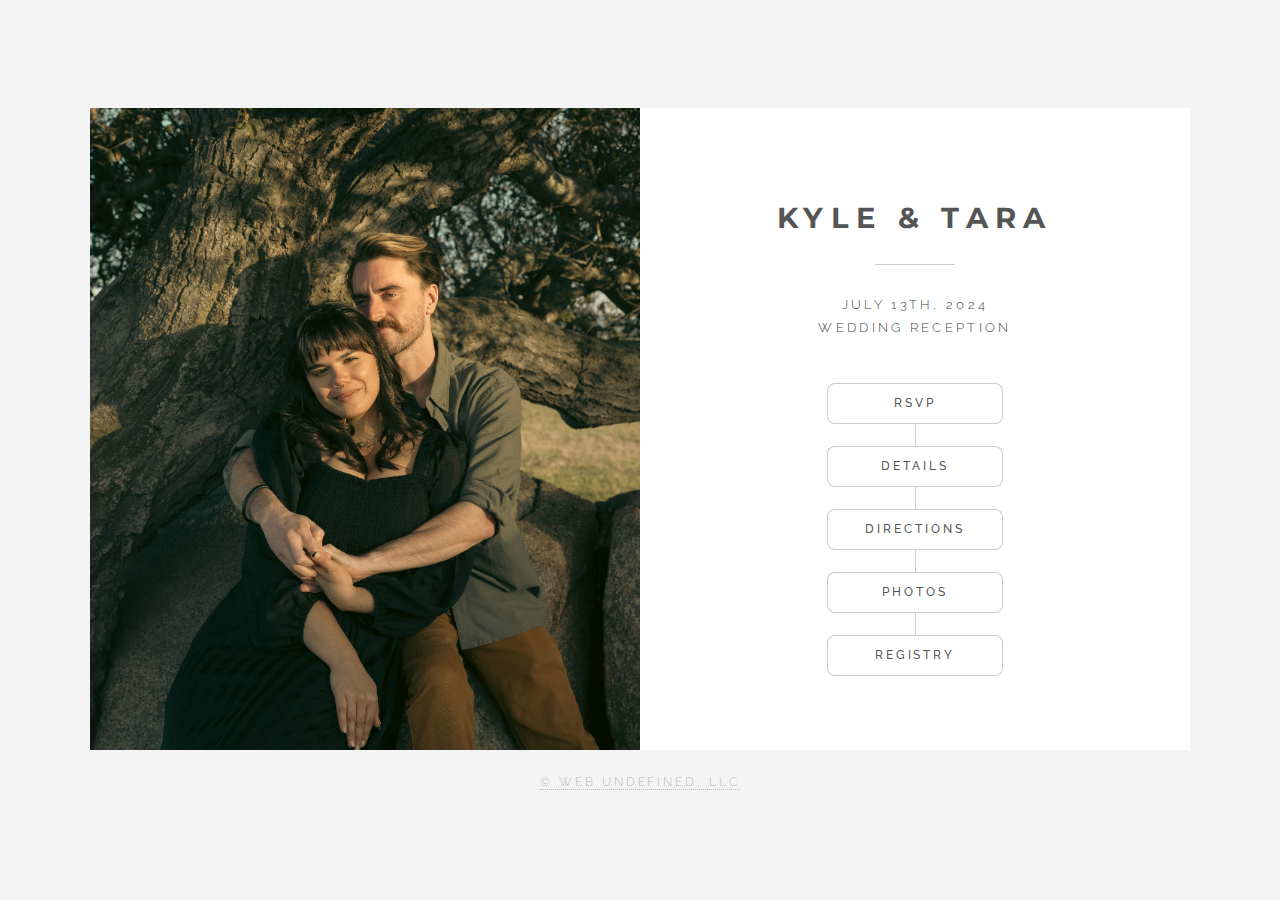
==== index.html @ 2865aa36 "initial commit" ====
<!DOCTYPE HTML>

<html>

<head>
	<title>Kyle & Tara</title>
	<meta charset="utf-8" />
	<meta name="viewport" content="width=device-width, initial-scale=1, user-scalable=no" />
	<link rel="stylesheet" href="assets/css/main.css" />
	<noscript>
		<link rel="stylesheet" href="assets/css/noscript.css" />
	</noscript>
</head>

<body class="is-preload-0 is-preload-1">

	<!-- Wrapper -->
	<div id="wrapper">

		<!-- Home -->
		<article id="home" class="panel special">
			<div class="image">
				<img src="images/Main.jpg" alt="" data-position="center center" />
			</div>
			<div class="content">
				<div class="inner">
					<header>
						<h1>Kyle & Tara</h1>
						<p>July 13th, 2024<br />
							Wedding Reception</p>
					</header>
					<nav id="nav">
						<ul class="actions stacked special animated spinY">
							<li><a href="#rsvp" class="button">RSVP</a></li>
							<li><a href="#details" class="button">Details</a></li>
							<li><a href="#directions" class="button">Directions</a></li>
							<li><a href="#" class="button">Photos</a></li>
							<li><a href="#" class="button">Registry</a></li>
						</ul>
					</nav>
				</div>
			</div>
		</article>

		<!-- RSVP -->
		<article id="rsvp" class="panel secondary">
			<div class="image">
				<img src="images/3.jpg" alt="" data-position="center center" />
			</div>
			<div class="content">
				<ul class="actions animated spinX">
					<li><a href="#" class="button small back">Back</a></li>
				</ul>
				<div class="inner">
					<header>
						<h1>Kyle & Tara</h1>
						<p>July 13th, 2024<br />
							Wedding Reception - RSVP</p>
						<p style="font-size: 10px; font-weight: bold; margin-top: 1em;">Please Note: We are unable to
							accommodate
							additional guests</p>
					</header>
					<div class="inner">
						<form method="post" action="https://formspree.io/f/mbjngvnl">
							<div class="fields">
								<div class="field">
									<label for="name">Name(s)</label>
									<input type="text" name="name" id="name" required />
								</div>
								<div class="field">
									<label for="message">Note (Optional)</label>
									<textarea name="message" id="message" rows="5"></textarea>
								</div>
								<div class="field half">
									<input type="checkbox" id="yes-response" name="yes-response" value="attending">
									<label for="yes-response">Count me in!</label>
								</div>
								<div class="field half">
									<input type="checkbox" id="no-response" name="no-response" value="can't make it">
									<label for="no-response">Can't make it</label>
								</div>
							</div>
							<ul class="actions">
								<li><input type="submit" value="RSVP" /></li>
							</ul>
						</form>
					</div>
				</div>
			</div>
		</article>

		<script>
			const yesCheckbox = document.getElementById('yes-response');
			const noCheckbox = document.getElementById('no-response');

			yesCheckbox.addEventListener('change', function () {
				if (this.checked) {
					noCheckbox.checked = false;
				}
			});

			noCheckbox.addEventListener('change', function () {
				if (this.checked) {
					yesCheckbox.checked = false;
				}
			});
		</script>

		<!-- Details -->
		<article id="details" class="panel secondary">
			<div class="image">
				<img src="images/1.jpg" alt="" data-position="center center" />
			</div>
			<div class="content">
				<ul class="actions animated spinX">
					<li><a href="#" class="button small back">Back</a></li>
				</ul>
				<div class="inner">
					<header>
						<h2>Details</h2>
						<p>Saturday July 13th, 2024<br />
							5:00PM - 9:00PM<br />
							<a href="https://www.huntinghousehopyard.com/">Huntinghouse
								Hopyard</a>
						</p>
					</header>
					<p>We decided to have a private and intimate ceremony near our home in San Diego. We are thrilled to
						celebrate our marriage with you all at the hopyard.</p>
					<p>
						At our wedding reception, cocktail attire sets the scene for an evening of
						love and laughter! Expect delicious food, lively music, and karaoke fun. Please note, our farm
						venue has gravel and sand, so comfortable footwear is advised. Let's make memories under the
						stars!</p>
					<p>Keep in mind this event is adults only!<br />
						<b style="font-weight: bold;">Please</b> carpool if possible as parking is limited!
					</p>
				</div>
			</div>
		</article>

		<!-- Directions -->
		<article id="directions" class="panel secondary">
			<div class="image">
				<img src="images/4.jpg" alt="" data-position="bottom center" />
			</div>
			<div class="content">
				<ul class="actions animated spinX">
					<li><a href="#" class="button small back">Back</a></li>
				</ul>
				<div class="inner">
					<header>
						<h2>Directions</h2>
					</header>
					<p><b style="font-weight: bold;">Please</b> carpool if possible as parking is limited!</p>
					<p><a
							href="https://www.google.com/maps/place/HuntingHouse+HopYard/@41.864098,-71.646672,15z/data=!4m14!1m7!3m6!1s0x89e4397d2019353b:0x70a3b5244d1172cc!2sHuntingHouse+HopYard!8m2!3d41.864098!4d-71.646672!16s%2Fg%2F11h51c80_c!3m5!1s0x89e4397d2019353b:0x70a3b5244d1172cc!8m2!3d41.864098!4d-71.646672!16s%2Fg%2F11h51c80_c?entry=ttu">242
							Huntinghouse Road, North Scituate, RI</a></p>
					<div class="map-responsive">
						<iframe
							src="https://www.google.com/maps/embed?pb=!1m14!1m8!1m3!1d11885.347506163856!2d-71.646672!3d41.864098!3m2!1i1024!2i768!4f13.1!3m3!1m2!1s0x89e4397d2019353b%3A0x70a3b5244d1172cc!2sHuntingHouse%20HopYard!5e0!3m2!1sen!2sus!4v1707537932251!5m2!1sen!2sus"
							width="600" height="450" style="border:0;" allowfullscreen="" loading="lazy"
							referrerpolicy="no-referrer-when-downgrade"></iframe>
					</div>
				</div>
			</div>
		</article>

		<!-- Footer -->
		<footer id="footer">
			<p class="copyright"><a href="https://www.webundefined.com/">&copy; Web Undefined, LLC</a></p>
		</footer>

	</div>

	<!-- Scripts -->
	<script src="assets/js/jquery.min.js"></script>
	<script src="assets/js/browser.min.js"></script>
	<script src="assets/js/breakpoints.min.js"></script>
	<script src="assets/js/util.js"></script>
	<script src="assets/js/main.js"></script>

</body>

</html>
---- assets/css/main.css ----
@import url(fontawesome-all.min.css);
@import url("https://fonts.googleapis.com/css?family=Raleway|Montserrat:700");

html,
body,
div,
span,
applet,
object,
iframe,
h1,
h2,
h3,
h4,
h5,
h6,
p,
blockquote,
pre,
a,
abbr,
acronym,
address,
big,
cite,
code,
del,
dfn,
em,
img,
ins,
kbd,
q,
s,
samp,
small,
strike,
strong,
sub,
sup,
tt,
var,
b,
u,
i,
center,
dl,
dt,
dd,
ol,
ul,
li,
fieldset,
form,
label,
legend,
table,
caption,
tbody,
tfoot,
thead,
tr,
th,
td,
article,
aside,
canvas,
details,
embed,
figure,
figcaption,
footer,
header,
hgroup,
menu,
nav,
output,
ruby,
section,
summary,
time,
mark,
audio,
video {
    margin: 0;
    padding: 0;
    border: 0;
    font-size: 100%;
    font: inherit;
    vertical-align: baseline;
}

article,
aside,
details,
figcaption,
figure,
footer,
header,
hgroup,
menu,
nav,
section {
    display: block;
}

body {
    line-height: 1;
}

ol,
ul {
    list-style: none;
}

blockquote,
q {
    quotes: none;
}

blockquote:before,
blockquote:after,
q:before,
q:after {
    content: "";
    content: none;
}

table {
    border-collapse: collapse;
    border-spacing: 0;
}

body {
    -webkit-text-size-adjust: none;
}

mark {
    background-color: transparent;
    color: inherit;
}

input::-moz-focus-inner {
    border: 0;
    padding: 0;
}

input,
select,
textarea {
    -moz-appearance: none;
    -webkit-appearance: none;
    -ms-appearance: none;
    appearance: none;
}

/* Basic */

@-ms-viewport {
    width: device-width;
}

@media screen and (max-width: 480px) {
    html,
    body {
        min-width: 320px;
    }
}

html {
    box-sizing: border-box;
}

*,
*:before,
*:after {
    box-sizing: inherit;
}

body {
    background: #f4f4f4;
}

body.is-preload-0 *,
body.is-preload-0 *:before,
body.is-preload-0 *:after {
    -moz-animation: none !important;
    -webkit-animation: none !important;
    -ms-animation: none !important;
    animation: none !important;
    -moz-transition: none !important;
    -webkit-transition: none !important;
    -ms-transition: none !important;
    transition: none !important;
}

/* Type */

body,
input,
select,
textarea {
    color: #444;
    font-family: "Raleway", Helvetica, sans-serif;
    font-size: 14pt;
    font-weight: 300;
    line-height: 1.75;
    letter-spacing: 0.05em;
}

@media screen and (max-width: 1680px) {
    body,
    input,
    select,
    textarea {
        font-size: 11pt;
    }
}

@media screen and (max-width: 360px) {
    body,
    input,
    select,
    textarea {
        font-size: 10pt;
    }
}

a {
    -moz-transition: color 0.2s ease, border-bottom-color 0.2s ease;
    -webkit-transition: color 0.2s ease, border-bottom-color 0.2s ease;
    -ms-transition: color 0.2s ease, border-bottom-color 0.2s ease;
    transition: color 0.2s ease, border-bottom-color 0.2s ease;
    text-decoration: none;
    border-bottom: dotted 1px;
    color: inherit;
}

a:hover {
    color: #45d1a9 !important;
    border-bottom-color: transparent;
}

strong,
b {
    color: #555;
    font-weight: 500;
}

em,
i {
    font-style: italic;
}

p {
    margin: 0 0 2em 0;
}

h1,
h2,
h3,
h4,
h5,
h6 {
    color: #555;
    font-family: "Montserrat", sans-serif;
    font-weight: 700;
    line-height: 1.5;
    margin: 0 0 1em 0;
    text-transform: uppercase;
    letter-spacing: 0.25em;
}

h1 a,
h2 a,
h3 a,
h4 a,
h5 a,
h6 a {
    color: inherit;
    text-decoration: none;
}

h1 {
    font-size: 2em;
}

h2 {
    font-size: 1.75em;
}

h3 {
    font-size: 1.25em;
}

h4 {
    font-size: 1em;
}

h5 {
    font-size: 0.9em;
}

h6 {
    font-size: 0.7em;
}

@media screen and (max-width: 736px) {
    h1 {
        font-size: 1.5em;
    }

    h2 {
        font-size: 1.25em;
    }
}

sub {
    font-size: 0.8em;
    position: relative;
    top: 0.5em;
}

sup {
    font-size: 0.8em;
    position: relative;
    top: -0.5em;
}

blockquote {
    border-left: solid 4px #cccccc;
    font-style: italic;
    margin: 0 0 2em 0;
    padding: 0.5em 0 0.5em 2em;
}

code {
    background: rgba(144, 144, 144, 0.075);
    border-radius: 8px;
    border: solid 1px #cccccc;
    font-family: "Courier New", monospace;
    font-size: 0.9em;
    margin: 0 0.25em;
    padding: 0.25em 0.65em;
}

pre {
    -webkit-overflow-scrolling: touch;
    font-family: "Courier New", monospace;
    font-size: 0.9em;
    margin: 0 0 2em 0;
}

pre code {
    display: block;
    line-height: 1.75;
    padding: 1em 1.5em;
    overflow-x: auto;
}

hr {
    border: 0;
    border-bottom: solid 1px #cccccc;
    margin: 2em 0;
}

hr.major {
    margin: 3em 0;
}

.align-left {
    text-align: left;
}

.align-center {
    text-align: center;
}

.align-right {
    text-align: right;
}

/* Section/Article */

section.special,
article.special {
    text-align: center;
}

header {
    margin: 3em 0;
}

header > :first-child {
    margin-bottom: 0;
}

header > :first-child:after {
    content: "";
    display: block;
    background-color: #cccccc;
    height: 1px;
    margin: 1.5rem 0 1.75rem 0;
    width: 5rem;
}

.special header > :first-child:after {
    margin-left: auto;
    margin-right: auto;
}

header p {
    font-size: 0.9em;
    letter-spacing: 0.25em;
    margin-bottom: 0;
    text-transform: uppercase;
}

@media screen and (max-width: 736px) {
    header {
        margin: 2em 0;
    }

    header > :first-child:after {
        margin: 1.25rem 0 1.5rem 0;
    }

    header p {
        font-size: 0.8em;
    }

    header p br {
        display: none;
    }
}

/* Form */

form {
    margin: 0 0 2em 0;
}

form > :last-child {
    margin-bottom: 0;
}

form > .fields {
    display: -moz-flex;
    display: -webkit-flex;
    display: -ms-flex;
    display: flex;
    -moz-flex-wrap: wrap;
    -webkit-flex-wrap: wrap;
    -ms-flex-wrap: wrap;
    flex-wrap: wrap;
    width: calc(100% + 3em);
    margin: -1.5em 0 2em -1.5em;
}

form > .fields > .field {
    -moz-flex-grow: 0;
    -webkit-flex-grow: 0;
    -ms-flex-grow: 0;
    flex-grow: 0;
    -moz-flex-shrink: 0;
    -webkit-flex-shrink: 0;
    -ms-flex-shrink: 0;
    flex-shrink: 0;
    padding: 1.5em 0 0 1.5em;
    width: calc(100% - 1.5em);
}

form > .fields > .field.half {
    width: calc(50% - 0.75em);
}

form > .fields > .field.third {
    width: calc(100% / 3 - 0.5em);
}

form > .fields > .field.quarter {
    width: calc(25% - 0.375em);
}

@media screen and (max-width: 480px) {
    form > .fields {
        width: calc(100% + 3em);
        margin: -1.5em 0 2em -1.5em;
    }

    form > .fields > .field {
        padding: 1.5em 0 0 1.5em;
        width: calc(100% - 1.5em);
    }

    form > .fields > .field.half {
        width: calc(100% - 1.5em);
    }

    form > .fields > .field.third {
        width: calc(100% - 1.5em);
    }

    form > .fields > .field.quarter {
        width: calc(100% - 1.5em);
    }
}

label {
    color: #555;
    display: block;
    font-size: 0.8em;
    font-weight: 500;
    margin: 0 0 1em 0;
    text-transform: uppercase;
    letter-spacing: 0.25em;
}

input[type="text"],
input[type="password"],
input[type="email"],
input[type="tel"],
input[type="search"],
input[type="url"],
select,
textarea {
    -moz-appearance: none;
    -webkit-appearance: none;
    -ms-appearance: none;
    appearance: none;
    background: rgba(144, 144, 144, 0.075);
    border-radius: 8px;
    border: none;
    border: solid 1px #cccccc;
    color: inherit;
    display: block;
    outline: 0;
    padding: 0 1em;
    text-decoration: none;
    width: 100%;
}

input[type="text"]:invalid,
input[type="password"]:invalid,
input[type="email"]:invalid,
input[type="tel"]:invalid,
input[type="search"]:invalid,
input[type="url"]:invalid,
select:invalid,
textarea:invalid {
    box-shadow: none;
}

input[type="text"]:focus,
input[type="password"]:focus,
input[type="email"]:focus,
input[type="tel"]:focus,
input[type="search"]:focus,
input[type="url"]:focus,
select:focus,
textarea:focus {
    border-color: #45d1a9;
    box-shadow: 0 0 0 1px #45d1a9;
}

select {
    background-image: url("data:image/svg+xml;charset=utf8,%3Csvg xmlns='http://www.w3.org/2000/svg' width='40' height='40' preserveAspectRatio='none' viewBox='0 0 40 40'%3E%3Cpath d='M9.4,12.3l10.4,10.4l10.4-10.4c0.2-0.2,0.5-0.4,0.9-0.4c0.3,0,0.6,0.1,0.9,0.4l3.3,3.3c0.2,0.2,0.4,0.5,0.4,0.9 c0,0.4-0.1,0.6-0.4,0.9L20.7,31.9c-0.2,0.2-0.5,0.4-0.9,0.4c-0.3,0-0.6-0.1-0.9-0.4L4.3,17.3c-0.2-0.2-0.4-0.5-0.4-0.9 c0-0.4,0.1-0.6,0.4-0.9l3.3-3.3c0.2-0.2,0.5-0.4,0.9-0.4S9.1,12.1,9.4,12.3z' fill='%23cccccc' /%3E%3C/svg%3E");
    background-size: 1.25rem;
    background-repeat: no-repeat;
    background-position: calc(100% - 1rem) center;
    height: 2.75em;
    padding-right: 2.75em;
    text-overflow: ellipsis;
}

select:focus::-ms-value {
    background-color: transparent;
}

select::-ms-expand {
    display: none;
}

select option {
    color: #555;
    background: #f4f4f4;
}

input[type="text"],
input[type="password"],
input[type="email"],
input[type="tel"],
input[type="search"],
input[type="url"],
select {
    height: 2.75em;
}

textarea {
    padding: 0.75em 1em;
}

input[type="checkbox"],
input[type="radio"] {
    -moz-appearance: none;
    -webkit-appearance: none;
    -ms-appearance: none;
    appearance: none;
    display: block;
    float: left;
    margin-right: -2em;
    opacity: 0;
    width: 1em;
    z-index: -1;
}

input[type="checkbox"] + label,
input[type="radio"] + label {
    text-decoration: none;
    color: #444;
    cursor: pointer;
    display: inline-block;
    font-size: 0.8em;
    font-weight: 300;
    margin: 0 0 0.5em 0;
    padding-left: 2.9em;
    padding-right: 0.75em;
    position: relative;
}

input[type="checkbox"] + label:before,
input[type="radio"] + label:before {
    -moz-osx-font-smoothing: grayscale;
    -webkit-font-smoothing: antialiased;
    display: inline-block;
    font-style: normal;
    font-variant: normal;
    text-rendering: auto;
    line-height: 1;
    text-transform: none !important;
    font-family: "Font Awesome 5 Free";
    font-weight: 900;
}

input[type="checkbox"] + label:before,
input[type="radio"] + label:before {
    background: rgba(144, 144, 144, 0.075);
    border-radius: 8px;
    border: solid 1px #cccccc;
    content: "";
    display: inline-block;
    height: 1.65em;
    left: 0;
    line-height: 1.58125em;
    position: absolute;
    text-align: center;
    top: 0;
    width: 1.65em;
    font-size: 1em;
    letter-spacing: 0;
}

input[type="checkbox"]:checked + label:before,
input[type="radio"]:checked + label:before {
    background: #555;
    border-color: #555;
    color: #ffffff;
    content: "\f00c";
}

input[type="checkbox"]:focus + label:before,
input[type="radio"]:focus + label:before {
    border-color: #45d1a9;
    box-shadow: 0 0 0 1px #45d1a9;
}

input[type="checkbox"] + label:before {
    border-radius: 4px;
}

input[type="radio"] + label:before {
    border-radius: 100%;
}

::-webkit-input-placeholder {
    color: #bbb !important;
    opacity: 1;
}

:-moz-placeholder {
    color: #bbb !important;
    opacity: 1;
}

::-moz-placeholder {
    color: #bbb !important;
    opacity: 1;
}

:-ms-input-placeholder {
    color: #bbb !important;
    opacity: 1;
}

.formerize-placeholder {
    color: #bbb !important;
    opacity: 1;
}

/* Box */

.box {
    border-radius: 8px;
    border: solid 1px #cccccc;
    margin-bottom: 2em;
    padding: 1.5em;
}

.box > :last-child,
.box > :last-child > :last-child,
.box > :last-child > :last-child > :last-child {
    margin-bottom: 0;
}

.box.alt {
    border: 0;
    border-radius: 0;
    padding: 0;
}

/* Icon */

.icon {
    text-decoration: none;
    border-bottom: none;
    position: relative;
}

.icon:before {
    -moz-osx-font-smoothing: grayscale;
    -webkit-font-smoothing: antialiased;
    display: inline-block;
    font-style: normal;
    font-variant: normal;
    text-rendering: auto;
    line-height: 1;
    text-transform: none !important;
    font-family: "Font Awesome 5 Free";
    font-weight: 400;
}

.icon.solid:before {
    font-weight: 900;
}

.icon.brands:before {
    font-family: "Font Awesome 5 Brands";
}

.icon > .label {
    display: none;
}

/* Image */

.image {
    border-radius: 8px;
    border: 0;
    display: inline-block;
    position: relative;
}

.image img {
    border-radius: 8px;
    display: block;
}

.image.left,
.image.right {
    max-width: 40%;
}

.image.left img,
.image.right img {
    width: 100%;
}

.image.left {
    float: left;
    padding: 0 1.5em 1em 0;
    top: 0.25em;
}

.image.right {
    float: right;
    padding: 0 0 1em 1.5em;
    top: 0.25em;
}

.image.fit {
    display: block;
    margin: 0 0 2em 0;
    width: 100%;
}

.image.fit img {
    width: 100%;
}

.image.main {
    display: block;
    margin: 0 0 3em 0;
    width: 100%;
}

.image.main img {
    width: 100%;
}

/* List */

ol {
    list-style: decimal;
    margin: 0 0 2em 0;
    padding-left: 1.25em;
}

ol li {
    padding-left: 0.25em;
}

ul {
    list-style: disc;
    margin: 0 0 2em 0;
    padding-left: 1em;
}

ul li {
    padding-left: 0.5em;
}

ul.alt {
    list-style: none;
    padding-left: 0;
}

ul.alt li {
    border-top: solid 1px #cccccc;
    padding: 0.5em 0;
}

ul.alt li:first-child {
    border-top: 0;
    padding-top: 0;
}

dl {
    margin: 0 0 2em 0;
}

dl dt {
    display: block;
    font-weight: 500;
    margin: 0 0 1em 0;
}

dl dd {
    margin-left: 2em;
}

/* Actions */

ul.actions {
    cursor: default;
    list-style: none;
    margin-left: -1em;
    margin-top: -1em;
    padding-left: 0;
}

ul.actions li {
    display: inline-block;
    margin: 1em 0 0 1em;
    padding-left: 0;
    vertical-align: middle;
}

ul.actions li:last-child {
    padding-right: 0;
}

ul.actions.stacked {
    margin-top: 0;
    margin-left: 0;
}

ul.actions.stacked li {
    display: block;
    margin: 0;
    padding: 1.5em 0 0 0;
    position: relative;
}

ul.actions.stacked li:first-child {
    padding-top: 0;
}

ul.actions.stacked li > * {
    margin-bottom: 0;
}

ul.actions.stacked li > .button {
    min-width: 15em;
}

ul.actions.stacked.special li:after {
    background-color: #cccccc;
    content: "";
    display: block;
    height: 1.5em;
    left: 50%;
    position: absolute;
    top: 100%;
    width: 1px;
}

ul.actions.stacked.special li:last-child:after {
    display: none;
}

@media screen and (max-width: 736px) {
    ul.actions.stacked.special li {
        padding: 1em 0 0 0;
    }

    ul.actions.stacked.special li:after {
        height: 1em;
    }
}

ul.actions.animated.spinY li {
    -moz-perspective: 1000px;
    -webkit-perspective: 1000px;
    -ms-perspective: 1000px;
    perspective: 1000px;
}

ul.actions.animated.spinY li a {
    -moz-transition: background-color 0.2s ease, box-shadow 0.2s ease,
        color 0.2s ease, -moz-transform 0.5s ease-in;
    -webkit-transition: background-color 0.2s ease, box-shadow 0.2s ease,
        color 0.2s ease, -webkit-transform 0.5s ease-in;
    -ms-transition: background-color 0.2s ease, box-shadow 0.2s ease,
        color 0.2s ease, -ms-transform 0.5s ease-in;
    transition: background-color 0.2s ease, box-shadow 0.2s ease,
        color 0.2s ease, transform 0.5s ease-in;
}

ul.actions.animated.spinY li a.active {
    -moz-transform: rotateY(480deg);
    -webkit-transform: rotateY(480deg);
    -ms-transform: rotateY(480deg);
    transform: rotateY(480deg);
}

ul.actions.animated.spinX li {
    -moz-perspective: 1000px;
    -webkit-perspective: 1000px;
    -ms-perspective: 1000px;
    perspective: 1000px;
}

ul.actions.animated.spinX li a {
    -moz-transition: background-color 0.2s ease, box-shadow 0.2s ease,
        color 0.2s ease, -moz-transform 0.5s ease-in;
    -webkit-transition: background-color 0.2s ease, box-shadow 0.2s ease,
        color 0.2s ease, -webkit-transform 0.5s ease-in;
    -ms-transition: background-color 0.2s ease, box-shadow 0.2s ease,
        color 0.2s ease, -ms-transform 0.5s ease-in;
    transition: background-color 0.2s ease, box-shadow 0.2s ease,
        color 0.2s ease, transform 0.5s ease-in;
}

ul.actions.animated.spinX li a.active {
    -moz-transform: rotateX(480deg);
    -webkit-transform: rotateX(480deg);
    -ms-transform: rotateX(480deg);
    transform: rotateX(480deg);
}

/* Icons */

ul.icons {
    cursor: default;
    list-style: none;
    padding-left: 0;
}

ul.icons li {
    display: inline-block;
    padding-left: 0;
}

ul.icons li .icon {
    display: inline-block;
    width: 2.5em;
    height: 2.5em;
    line-height: 2.5em;
    text-align: center;
}

ul.icons li .icon:before {
    font-size: 1.25rem;
}

/* Table */

.table-wrapper {
    -webkit-overflow-scrolling: touch;
    overflow-x: auto;
}

table {
    margin: 0 0 2em 0;
    width: 100%;
}

table tbody tr {
    border: solid 1px #cccccc;
    border-left: 0;
    border-right: 0;
}

table tbody tr:nth-child(2n + 1) {
    background-color: rgba(144, 144, 144, 0.075);
}

table td {
    padding: 0.75em 0.75em;
}

table th {
    color: #555;
    font-size: 0.9em;
    font-weight: 500;
    padding: 0 0.75em 0.75em 0.75em;
    text-align: left;
}

table thead {
    border-bottom: solid 2px #cccccc;
}

table tfoot {
    border-top: solid 2px #cccccc;
}

table.alt {
    border-collapse: separate;
}

table.alt tbody tr td {
    border: solid 1px #cccccc;
    border-left-width: 0;
    border-top-width: 0;
}

table.alt tbody tr td:first-child {
    border-left-width: 1px;
}

table.alt tbody tr:first-child td {
    border-top-width: 1px;
}

table.alt thead {
    border-bottom: 0;
}

table.alt tfoot {
    border-top: 0;
}

/* Button */

input[type="submit"],
input[type="reset"],
input[type="button"],
button,
.button {
    -moz-appearance: none;
    -webkit-appearance: none;
    -ms-appearance: none;
    appearance: none;
    -moz-transition: background-color 0.2s ease, box-shadow 0.2s ease,
        color 0.2s ease;
    -webkit-transition: background-color 0.2s ease, box-shadow 0.2s ease,
        color 0.2s ease;
    -ms-transition: background-color 0.2s ease, box-shadow 0.2s ease,
        color 0.2s ease;
    transition: background-color 0.2s ease, box-shadow 0.2s ease,
        color 0.2s ease;
    -webkit-tap-highlight-color: rgba(255, 255, 255, 0);
    background-color: transparent;
    border-radius: 8px;
    border: 0;
    box-shadow: inset 0 0 0 1px #cccccc;
    color: #555 !important;
    cursor: pointer;
    display: inline-block;
    font-size: 0.8em;
    font-weight: 500;
    height: 3.5em;
    letter-spacing: 0.25em;
    line-height: 3.5em;
    padding: 0 2em;
    position: relative;
    text-align: center;
    text-decoration: none;
    text-transform: uppercase;
    white-space: nowrap;
}

input[type="submit"].icon:before,
input[type="reset"].icon:before,
input[type="button"].icon:before,
button.icon:before,
.button.icon:before {
    margin-right: 0.5em;
}

input[type="submit"].back,
input[type="reset"].back,
input[type="button"].back,
button.back,
.button.back {
    padding-left: 4.75em;
}

input[type="submit"].back:before,
input[type="reset"].back:before,
input[type="button"].back:before,
button.back:before,
.button.back:before {
    -moz-transition: opacity 0.2s ease;
    -webkit-transition: opacity 0.2s ease;
    -ms-transition: opacity 0.2s ease;
    transition: opacity 0.2s ease;
    background-image: url("data:image/svg+xml;charset=utf8,%3Csvg xmlns='http://www.w3.org/2000/svg' xmlns:xlink='http://www.w3.org/1999/xlink' width='112px' height='96px' viewBox='0 0 112 96' zoomAndPan='disable'%3E%3Cstyle%3Eline %7B stroke: %23cccccc%3B stroke-width: 4px %7D%3C/style%3E%3Cline x1='0' y1='46' x2='112' y2='46' /%3E%3Cline x1='24' y1='22' x2='0' y2='46' /%3E%3Cline x1='24' y1='70' x2='0' y2='46' /%3E%3C/svg%3E");
    background-position: center;
    background-repeat: no-repeat;
    background-size: contain;
    content: "";
    display: inline-block;
    height: inherit;
    left: 2em;
    opacity: 1;
    position: absolute;
    top: 0;
    vertical-align: middle;
    width: 2em;
}

input[type="submit"].back:after,
input[type="reset"].back:after,
input[type="button"].back:after,
button.back:after,
.button.back:after {
    -moz-transition: opacity 0.2s ease;
    -webkit-transition: opacity 0.2s ease;
    -ms-transition: opacity 0.2s ease;
    transition: opacity 0.2s ease;
    background-image: url("data:image/svg+xml;charset=utf8,%3Csvg xmlns='http://www.w3.org/2000/svg' xmlns:xlink='http://www.w3.org/1999/xlink' width='112px' height='96px' viewBox='0 0 112 96' zoomAndPan='disable'%3E%3Cstyle%3Eline %7B stroke: %2345d1a9%3B stroke-width: 4px %7D%3C/style%3E%3Cline x1='0' y1='46' x2='112' y2='46' /%3E%3Cline x1='24' y1='22' x2='0' y2='46' /%3E%3Cline x1='24' y1='70' x2='0' y2='46' /%3E%3C/svg%3E");
    background-position: center;
    background-repeat: no-repeat;
    background-size: contain;
    content: "";
    display: inline-block;
    height: inherit;
    left: 2em;
    opacity: 0;
    position: absolute;
    top: 0;
    vertical-align: middle;
    width: 2em;
}

input[type="submit"].back:hover:before,
input[type="submit"].back.active:before,
input[type="reset"].back:hover:before,
input[type="reset"].back.active:before,
input[type="button"].back:hover:before,
input[type="button"].back.active:before,
button.back:hover:before,
button.back.active:before,
.button.back:hover:before,
.button.back.active:before {
    opacity: 0;
}

input[type="submit"].back:hover:after,
input[type="submit"].back.active:after,
input[type="reset"].back:hover:after,
input[type="reset"].back.active:after,
input[type="button"].back:hover:after,
input[type="button"].back.active:after,
button.back:hover:after,
button.back.active:after,
.button.back:hover:after,
.button.back.active:after {
    opacity: 1;
}

input[type="submit"].fit,
input[type="reset"].fit,
input[type="button"].fit,
button.fit,
.button.fit {
    width: 100%;
}

input[type="submit"].small,
input[type="reset"].small,
input[type="button"].small,
button.small,
.button.small {
    font-size: 0.7em;
}

input[type="submit"].large,
input[type="reset"].large,
input[type="button"].large,
button.large,
.button.large {
    font-size: 1em;
}

input[type="submit"]:hover,
input[type="submit"].active,
input[type="reset"]:hover,
input[type="reset"].active,
input[type="button"]:hover,
input[type="button"].active,
button:hover,
button.active,
.button:hover,
.button.active {
    box-shadow: inset 0 0 0 1px #45d1a9;
    color: #45d1a9 !important;
}

input[type="submit"]:active,
input[type="submit"].active,
input[type="reset"]:active,
input[type="reset"].active,
input[type="button"]:active,
input[type="button"].active,
button:active,
button.active,
.button:active,
.button.active {
    background-color: rgba(69, 209, 169, 0.05);
}

input[type="submit"].primary,
input[type="reset"].primary,
input[type="button"].primary,
button.primary,
.button.primary {
    box-shadow: none;
    background-color: #555;
    color: #f4f4f4 !important;
}

input[type="submit"].primary:hover,
input[type="reset"].primary:hover,
input[type="button"].primary:hover,
button.primary:hover,
.button.primary:hover {
    background-color: #45d1a9;
}

input[type="submit"].primary:active,
input[type="reset"].primary:active,
input[type="button"].primary:active,
button.primary:active,
.button.primary:active {
    background-color: #2db68f;
}

input[type="submit"].disabled,
input[type="submit"]:disabled,
input[type="reset"].disabled,
input[type="reset"]:disabled,
input[type="button"].disabled,
input[type="button"]:disabled,
button.disabled,
button:disabled,
.button.disabled,
.button:disabled {
    pointer-events: none;
    cursor: default;
    opacity: 0.25;
}

/* Wrapper */

#wrapper {
    display: -moz-flex;
    display: -webkit-flex;
    display: -ms-flex;
    display: flex;
    -moz-align-items: center;
    -webkit-align-items: center;
    -ms-align-items: center;
    align-items: center;
    -moz-flex-direction: column;
    -webkit-flex-direction: column;
    -ms-flex-direction: column;
    flex-direction: column;
    -moz-justify-content: center;
    -webkit-justify-content: center;
    -ms-justify-content: center;
    justify-content: center;
    -moz-perspective: 1000px;
    -webkit-perspective: 1000px;
    -ms-perspective: 1000px;
    perspective: 1000px;
    min-height: 100vh;
    padding: 3em;
    width: 100%;
}

@media screen and (max-width: 1280px) {
    #wrapper {
        padding: 1.5em;
    }
}

@media screen and (max-width: 980px) {
    #wrapper {
        padding: 2em;
    }
}

@media screen and (max-width: 736px) {
    #wrapper {
        padding: 1em;
    }
}

/* Panel */

.panel {
    display: -moz-flex;
    display: -webkit-flex;
    display: -ms-flex;
    display: flex;
    -moz-align-items: -moz-stretch;
    -webkit-align-items: -webkit-stretch;
    -ms-align-items: -ms-stretch;
    align-items: stretch;
    -moz-justify-content: center;
    -webkit-justify-content: center;
    -ms-justify-content: center;
    justify-content: center;
    -moz-transition: opacity 0.5s ease, -moz-transform 0.5s ease;
    -webkit-transition: opacity 0.5s ease, -webkit-transform 0.5s ease;
    -ms-transition: opacity 0.5s ease, -ms-transform 0.5s ease;
    transition: opacity 0.5s ease, transform 0.5s ease;
    max-width: calc(100vw - 6em);
    width: 86em;
}

.panel > .image {
    -moz-transition: -moz-transform 0.5s ease;
    -webkit-transition: -webkit-transform 0.5s ease;
    -ms-transition: -ms-transform 0.5s ease;
    transition: transform 0.5s ease;
    background-color: #777;
    background-position: center;
    background-repeat: no-repeat;
    background-size: cover;
    border-radius: 0;
    min-height: 50em;
    width: 50%;
    z-index: 1;
}

.panel > .image img {
    border-radius: 0;
    display: block;
    height: 100%;
    object-fit: cover;
    object-position: center;
    width: 100%;
}

.panel > .content {
    display: -moz-flex;
    display: -webkit-flex;
    display: -ms-flex;
    display: flex;
    -moz-flex-direction: column;
    -webkit-flex-direction: column;
    -ms-flex-direction: column;
    flex-direction: column;
    -moz-justify-content: center;
    -webkit-justify-content: center;
    -ms-justify-content: center;
    justify-content: center;
    -moz-transition: -moz-transform 0.5s ease;
    -webkit-transition: -webkit-transform 0.5s ease;
    -ms-transition: -ms-transform 0.5s ease;
    transition: transform 0.5s ease;
    background-color: #ffffff;
    padding: 3em;
    width: 50%;
}

.panel.inactive {
    opacity: 0;
}

.panel.inactive > .image {
    -moz-transform: translateY(1em);
    -webkit-transform: translateY(1em);
    -ms-transform: translateY(1em);
    transform: translateY(1em);
}

.panel.inactive > .content {
    -moz-transform: translateY(-1em);
    -webkit-transform: translateY(-1em);
    -ms-transform: translateY(-1em);
    transform: translateY(-1em);
}

.panel.special {
    text-align: center;
}

.panel.special > .content > .inner > :nth-child(n + 2):nth-last-child(n + 2) {
    margin: 3em 0;
}

.panel.special.inactive {
    -moz-transform: translateZ(-2em);
    -webkit-transform: translateZ(-2em);
    -ms-transform: translateZ(-2em);
    transform: translateZ(-2em);
}

.panel.special.inactive > .image {
    -moz-transform: none;
    -webkit-transform: none;
    -ms-transform: none;
    transform: none;
}

.panel.special.inactive > .content {
    -moz-transform: none;
    -webkit-transform: none;
    -ms-transform: none;
    transform: none;
}

.panel.secondary > .content {
    -moz-justify-content: space-between;
    -webkit-justify-content: space-between;
    -ms-justify-content: space-between;
    justify-content: space-between;
}

.panel.secondary > .content > .actions {
    margin-bottom: 0;
}

.panel.secondary > .content:after {
    content: "";
    display: block;
    width: 100%;
}

@media screen and (max-width: 1680px) {
    .panel {
        width: 75em;
    }

    .panel > .image {
        min-height: 45em;
    }
}

@media screen and (max-width: 1280px) {
    .panel {
        max-width: calc(100vw - 3em);
    }

    .panel > .image {
        min-height: 35em;
    }

    .panel > .content {
        padding: 3em 2.5em;
    }
}

@media screen and (max-width: 980px) {
    .panel {
        -moz-flex-direction: column;
        -webkit-flex-direction: column;
        -ms-flex-direction: column;
        flex-direction: column;
    }

    .panel > .image {
        min-height: 60vh;
        width: 100%;
    }

    .panel > .content {
        display: block;
        padding: 3em;
        width: 100%;
    }

    .panel > .content:after {
        display: none;
    }

    .panel.inactive > .image {
        -moz-transform: translateX(1em);
        -webkit-transform: translateX(1em);
        -ms-transform: translateX(1em);
        transform: translateX(1em);
    }

    .panel.inactive > .content {
        -moz-transform: translateX(-1em);
        -webkit-transform: translateX(-1em);
        -ms-transform: translateX(-1em);
        transform: translateX(-1em);
    }
}

@media screen and (max-width: 736px) {
    .panel {
        max-width: calc(100vw - 2em);
        width: 30em;
    }

    .panel > .image {
        min-height: 18em;
        max-height: 30vh;
    }

    .panel > .content {
        padding: 2em;
    }

    .panel.special
        > .content
        > .inner
        > :nth-child(n + 2):nth-last-child(n + 2) {
        margin: 2em 0;
    }
}

@media screen and (max-width: 480px) {
    .panel > .content {
        padding: 2em 1.5em;
    }
}

@media screen and (max-width: 360px) {
    .panel > .image {
        min-height: 15em;
    }
}

body.is-preload-0 .panel {
    opacity: 0;
}

body.is-preload-0 .panel > .image {
    -moz-transform: translateX(4em);
    -webkit-transform: translateX(4em);
    -ms-transform: translateX(4em);
    transform: translateX(4em);
}

body.is-preload-0 .panel > .content {
    -moz-transform: translateX(-4em);
    -webkit-transform: translateX(-4em);
    -ms-transform: translateX(-4em);
    transform: translateX(-4em);
}

@media screen and (max-width: 980px) {
    body.is-preload-0 .panel {
        -moz-transform: translateZ(-2em);
        -webkit-transform: translateZ(-2em);
        -ms-transform: translateZ(-2em);
        transform: translateZ(-2em);
    }

    body.is-preload-0 .panel > .image {
        -moz-transform: none;
        -webkit-transform: none;
        -ms-transform: none;
        transform: none;
    }

    body.is-preload-0 .panel > .content {
        -moz-transform: none;
        -webkit-transform: none;
        -ms-transform: none;
        transform: none;
    }
}

body.is-preload-1 .panel {
    -moz-transition: opacity 2s ease, -moz-transform 0.5s ease;
    -webkit-transition: opacity 2s ease, -webkit-transform 0.5s ease;
    -ms-transition: opacity 2s ease, -ms-transform 0.5s ease;
    transition: opacity 2s ease, transform 0.5s ease;
}

body.is-preload-1 .panel > .image {
    -moz-transition: -moz-transform 1s ease;
    -webkit-transition: -webkit-transform 1s ease;
    -ms-transition: -ms-transform 1s ease;
    transition: transform 1s ease;
}

body.is-preload-1 .panel > .content {
    -moz-transition: -moz-transform 1s ease;
    -webkit-transition: -webkit-transform 1s ease;
    -ms-transition: -ms-transform 1s ease;
    transition: transform 1s ease;
}

/* Footer */

#footer {
    -moz-transition: opacity 0.5s ease;
    -webkit-transition: opacity 0.5s ease;
    -ms-transition: opacity 0.5s ease;
    transition: opacity 0.5s ease;
    margin: 3em 0 0 0;
    opacity: 1;
    text-align: center;
}

#footer .copyright {
    color: #bbb;
    font-size: 0.8em;
    letter-spacing: 0.25em;
    margin-bottom: 0;
    text-transform: uppercase;
}

#footer.inactive {
    opacity: 0;
}

@media screen and (max-width: 1680px) {
    #footer {
        margin: 2em 0 0 0;
    }
}

@media screen and (max-width: 1280px) {
    #footer {
        margin: 1.5em 0 0 0;
    }
}

body.is-preload-0 #footer {
    opacity: 0;
}

.map-responsive {
    overflow: hidden;
    padding-bottom: 56.25%;
    position: relative;
    height: 0;
}

.map-responsive iframe {
    left: 0;
    top: 0;
    height: 100%;
    width: 100%;
    position: absolute;
}
---- assets/css/noscript.css ----
/*
	Indivisible by Pixelarity
	pixelarity.com | hello@pixelarity.com
	License: pixelarity.com/license
*/

/* Panel */

	.panel {
		margin: 0 0 3em 0;
	}

		body.is-preload-0 .panel {
			opacity: 1;
		}

			body.is-preload-0 .panel > .image {
				-moz-transform: none !important;
				-webkit-transform: none !important;
				-ms-transform: none !important;
				transform: none !important;
			}

			body.is-preload-0 .panel > .content {
				-moz-transform: none !important;
				-webkit-transform: none !important;
				-ms-transform: none !important;
				transform: none !important;
			}

/* Footer */

	#footer {
		margin-top: 0;
	}

		body.is-preload-0 #footer {
			opacity: 1;
		}
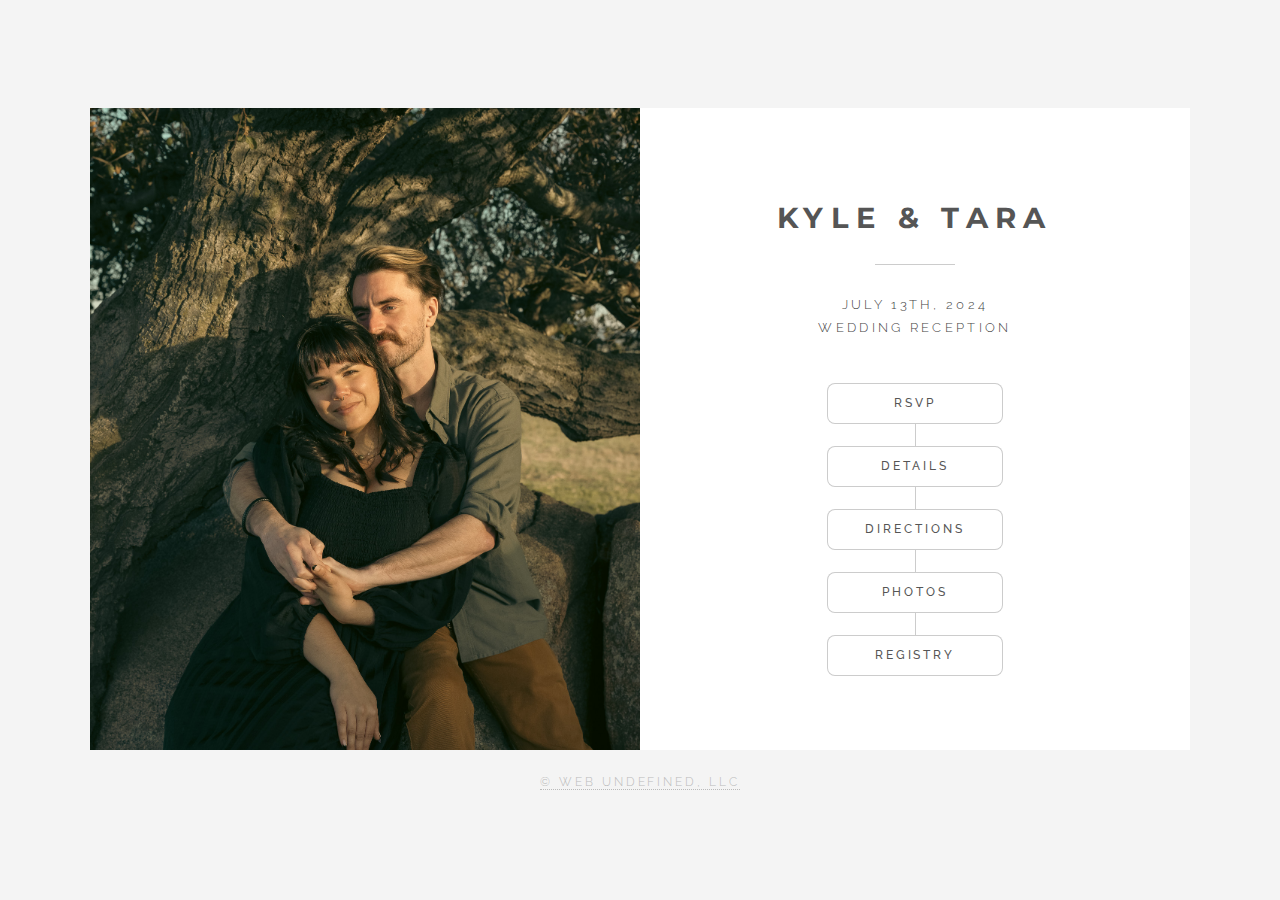
==== commit 2687122e: "photos section" ====
--- a/index.html
+++ b/index.html
@@ -7,6 +7,7 @@
 	<meta charset="utf-8" />
 	<meta name="viewport" content="width=device-width, initial-scale=1, user-scalable=no" />
 	<link rel="stylesheet" href="assets/css/main.css" />
+	<link rel="shortcut icon" type="image/png" href="images/tabIcon.png" />
 	<noscript>
 		<link rel="stylesheet" href="assets/css/noscript.css" />
 	</noscript>
@@ -34,8 +35,9 @@
 							<li><a href="#rsvp" class="button">RSVP</a></li>
 							<li><a href="#details" class="button">Details</a></li>
 							<li><a href="#directions" class="button">Directions</a></li>
-							<li><a href="#" class="button">Photos</a></li>
-							<li><a href="#" class="button">Registry</a></li>
+							<li><a href="photos/index.html" class="button">Photos</a></li>
+							<li><a href="https://www.honeyfund.com/site/gazder-butler-07-13-2024"
+									class="button">Registry</a></li>
 						</ul>
 					</nav>
 				</div>
--- a/assets/css/main.css
+++ b/assets/css/main.css
@@ -1695,3 +1695,7 @@
     width: 100%;
     position: absolute;
 }
+
+br {
+    display: block !important;
+}
